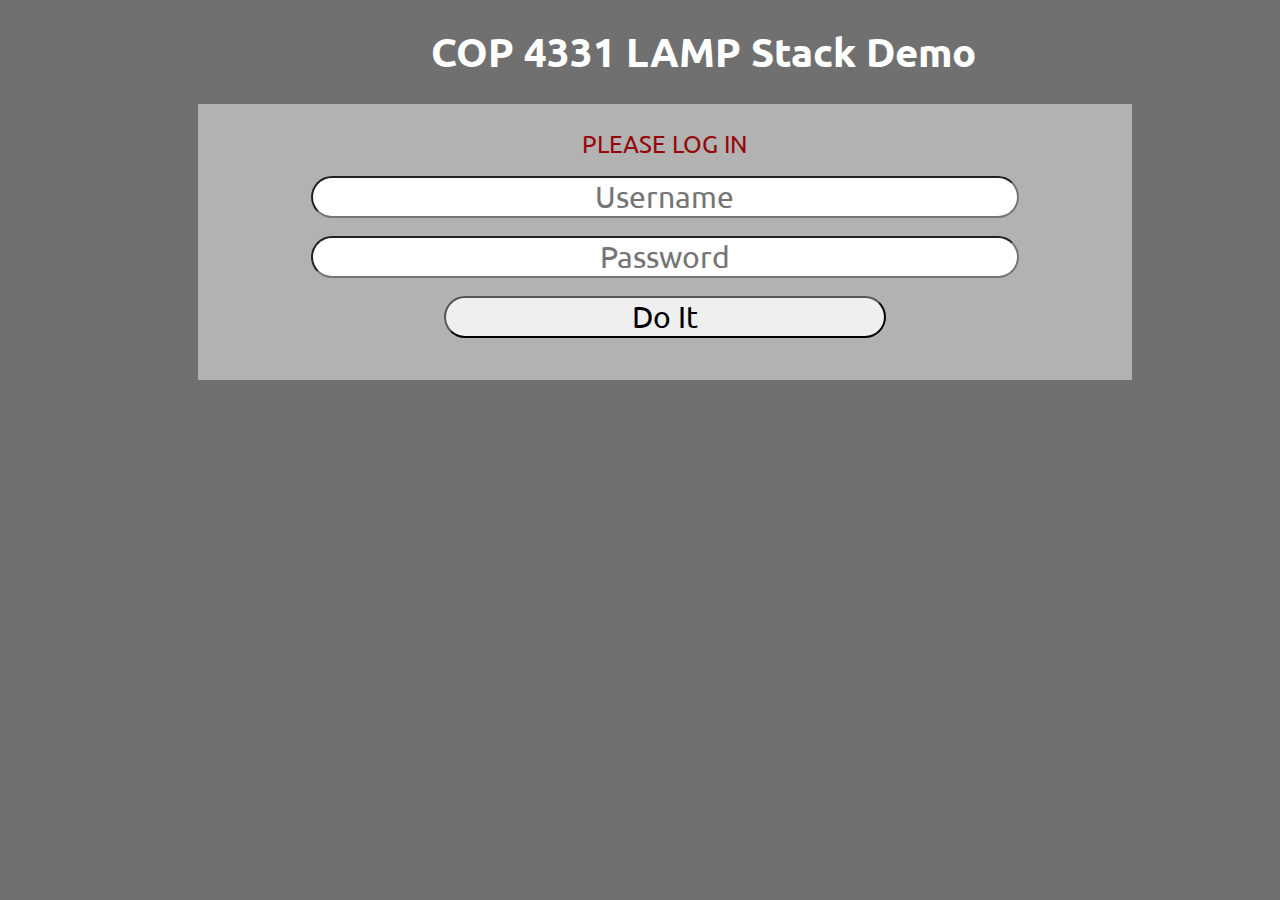
==== index.html @ 557efb66 "added rest of files" ====
<html>
<head>
	<title>COP 4331 LAMP Stack Demo</title>
	<script type="text/javascript" src="js/md5.js"></script>
	<script type="text/javascript" src="js/code.js"></script>
    <link href="css/styles.css" rel="stylesheet">	
    <link href="https://fonts.googleapis.com/css?family=Ubuntu" rel="stylesheet">
</head>
<body>

<h1 id="title">COP 4331 LAMP Stack Demo</h1>

<div id="loginDiv">
	<span id="inner-title">PLEASE LOG IN</span>
	<input type="text" id="loginName" placeholder="Username" /><br />
	<input type="password" id="loginPassword" placeholder="Password"/><br />
	<button type="button" id="loginButton" class="buttons" onclick="doLogin();"> Do It </button>
	<span id="loginResult"></span>
</div>

</body>
</html>
---- css/styles.css ----
body 
{
    background-color: #707070;
}

#title 
{
    font-size: 40px;
    width: 100%;
    margin: 2% 5%;
    text-align: center;
    font-family: 'Ubuntu', sans-serif;
    color: #FFFFFF;
}

#loginDiv
{
    font-size: 30px;
    width: 70%;
    margin-left: 15%;
    padding: 25px;
    background-color: #b2b2b2;
}

#loggedInDiv
{
    font-size: 30px;
    width: 70%;
    margin-left: 15%;
    padding: 25px;
    background-color: #b2b2b2;
}

#accessUIDiv
{
    font-size: 30px;
    width: 70%;
    margin-left: 15%;
    padding: 25px;
    background-color: #b2b2b2;
}

.buttons
{
    font-size: 30px;
    border-radius: 25px;
    width: 50%;
    margin-left: 25%;
    font-family: 'Ubuntu', sans-serif;
}

.buttons:hover{
    background-color: #00d5124f;
    color: #FFFFFF;
    opacity: 50%;
}

#loginName
{
	font-size: 30px;
}
#loginPassword
{
	font-size: 30px;
}
#searchText
{
	font-size: 30px;
}
#colorText
{
	font-size: 30px;
}

input[type="text"],input[type="password"]{
    border-radius: 25px;
    text-align: center;
    width: 80%;
    margin-left: 10%;
    margin-bottom: 2%;
    font-family: 'Ubuntu', sans-serif;
}

#inner-title{
    display: inline-block;
    font-size: 0.8em;
    width: 90%;
    text-align: center;
    margin-left: 5%;
    margin-bottom: 2%;
    font-family: 'Ubuntu', sans-serif;
    color: #95060a;
}

#loginResult{
    display: inline-block;
    font-size: 0.8em;
    width: 90%;
    text-align: center;
    margin-left: 5%;
    margin-bottom: 2%;
    font-family: 'Ubuntu', sans-serif;
    color: #95060a;
}

#userName{
    display: inline-block;
    width: 80%;
    margin-left: 10%;
    text-align: center;
}

#logoutButton{
    width: 20%;
    margin-left: 40%;
}

select{
    width: 30%;
    margin-left: 35%;
    margin-top: 2%;
    font-size: 0.75em;
    font-family: 'Ubuntu', sans-serif;
}

#colorSearchResult{
    display: none;
}

#colorAddResult{
    display: inline-block;
    font-size: 0.8em;
    width: 90%;
    text-align: center;
    margin-left: 5%;
    margin-top: 2%;
    margin-bottom: 1%;
    font-family: 'Ubuntu', sans-serif;
    color: #95060a;
}
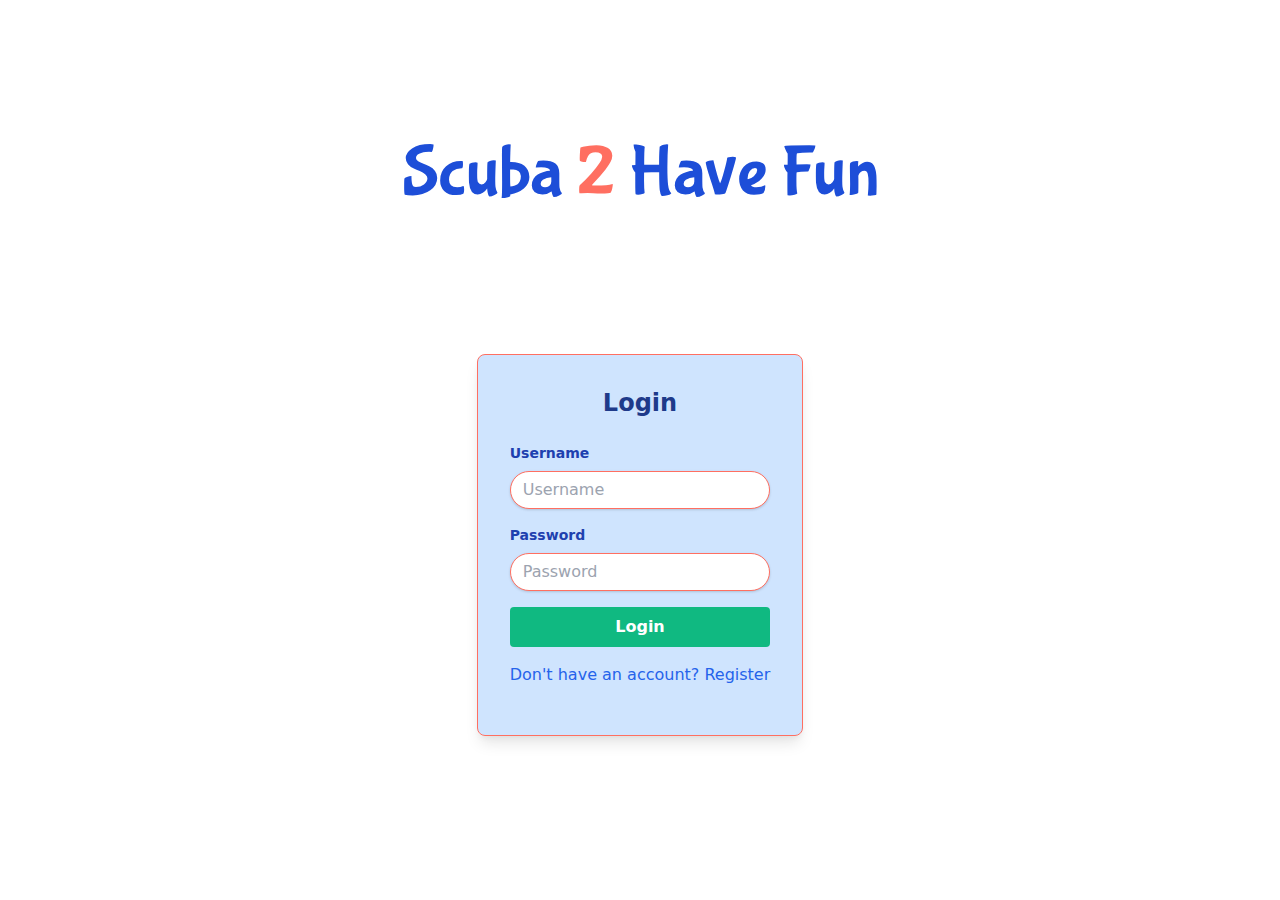
==== commit 2b418800: "Small changes to Login and Register php, Changes to css files, Added in working index.html and code." ====
--- a/index.html
+++ b/index.html
@@ -1,22 +1,93 @@
 <html>
-<head>
-	<title>COP 4331 LAMP Stack Demo</title>
-	<script type="text/javascript" src="js/md5.js"></script>
-	<script type="text/javascript" src="js/code.js"></script>
-    <link href="css/styles.css" rel="stylesheet">	
-    <link href="https://fonts.googleapis.com/css?family=Ubuntu" rel="stylesheet">
-</head>
-<body>
+	<head>
+		<title>Scuba 2 Have Fun Login</title>
+		<script type="text/javascript" src="js/md5.js"></script>
+		<script type="text/javascript" src="js/code.js"></script>
+		<link href="./css/styles.css" rel="stylesheet">
+		<link href="./css/output.css" rel="stylesheet">	
+		<link href="https://fonts.googleapis.com/css?family=Ubuntu" rel="stylesheet">
+		<link href="https://fonts.googleapis.com/css2?family=Bubblegum+Sans&display=swap" rel="stylesheet">
 
-<h1 id="title">COP 4331 LAMP Stack Demo</h1>
 
-<div id="loginDiv">
-	<span id="inner-title">PLEASE LOG IN</span>
-	<input type="text" id="loginName" placeholder="Username" /><br />
-	<input type="password" id="loginPassword" placeholder="Password"/><br />
-	<button type="button" id="loginButton" class="buttons" onclick="doLogin();"> Do It </button>
-	<span id="loginResult"></span>
-</div>
+		<script>
+			function showLogin() {
+				document.getElementById("loginDiv").style.display = "block";
+				document.getElementById("registerDiv").style.display = "none";
+			}
 
-</body>
+			function showRegister() {
+				document.getElementById("loginDiv").style.display = "none";
+				document.getElementById("registerDiv").style.display = "block";
+			}
+		</script>
+	</head>
+	<body class="bg-ocean centered-container" onload="showLogin();" >	
+		
+		<!-- Title -->
+		<div class="title-container">
+			<h1 class="bubblegum-sans-regular text-blue-700 text-7xl my-36">Scuba <span class="accent-color">2</span> Have Fun</h1>
+		</div>
+		
+		<div class="centered-container">
+			<!-- Register Container -->
+				<div id="registerDiv" class="max-w-sm mx-auto bg-blue-200 bg-opacity-75 p-8 rounded-lg shadow-lg hidden customBorder">
+					<h2 class="text-2xl font-bold mb-6 text-center text-blue-900">Register Now!</h2>
+					<form id="registerForm" onsubmit="return validRegistration();">
+						<div class="mb-4">
+							<label for="username" class="block text-blue-800 text-sm font-bold mb-2">First Name</label>
+							<input type="text" id="firstName" name="firstName" placeholder="First Name" class="shadow appearance-none customBorder rounded-full w-full py-2 px-3 text-gray-700 leading-tight focus:outline-none focus:shadow-outline">
+						</div>
+						<div class="mb-4">
+							<label for="username" class="block text-blue-800 text-sm font-bold mb-2">Last Name</label>
+							<input type="text" id="lastName" name="lastName" placeholder="Last Name" class="shadow appearance-none customBorder rounded-full w-full py-2 px-3 text-gray-700 leading-tight focus:outline-none focus:shadow-outline">
+						</div>
+						<div class="mb-4">
+							<label for="username" class="block text-blue-800 text-sm font-bold mb-2">Username</label>
+							<input type="text" id="username" name="username" placeholder="Username" class="shadow appearance-none customBorder rounded-full w-full py-2 px-3 text-gray-700 leading-tight focus:outline-none focus:shadow-outline">
+						</div>
+						<div class="mb-4">
+							<label for="password" class="block text-blue-800 text-sm font-bold mb-2">Password</label>
+							<input type="password" id="password" name="password" placeholder="Password" class="shadow appearance-none customBorder rounded-full w-full py-2 px-3 text-gray-700 leading-tight focus:outline-none focus:shadow-outline">
+						</div>
+						<div class="mb-4">
+							<label for="confirmPassword" class="block text-blue-800 text-sm font-bold mb-2">Confirm Password</label>
+							<input type="password" id="confirmPassword" name="confirmPassword" placeholder="Confirm Password" class="shadow appearance-none customBorder rounded-full w-full py-2 px-3 text-gray-700 leading-tight focus:outline-none focus:shadow-outline">
+						</div>
+						<div class="flex items-center justify-between">
+							<button type="submit" id="registerButton" class="bg-green-500 hover:bg-green-800 text-white font-bold py-2 px-4 rounded focus:outline-none focus:shadow-outline w-full ">
+								Register
+							</button>
+						</div>
+						<div class="mt-4 text-center">
+							<button type="button" class="text-blue-600 hover:underline" onclick="showLogin();">Already have an account? Login</button>
+						</div>
+					</form>
+				</div>
+
+			<!-- Login Container -->
+				<div id="loginDiv" class="max-w-sm mx-auto bg-blue-200 bg-opacity-75 p-8 rounded-lg shadow-lg customBorder ">
+					<h2 class="text-2xl font-bold mb-6 text-center text-blue-900">Login</h2>
+					<form id="loginForm" onsubmit="doLogin(event);">
+						<div class="mb-4">
+							<label for="loginName" class="block text-blue-800 text-sm font-bold mb-2">Username</label>
+							<input type="text" id="loginName" name="loginName" placeholder="Username" class="shadow appearance-none customBorder rounded-full w-full py-2 px-3 text-gray-700 leading-tight focus:outline-none focus:shadow-outline">
+						</div>
+						<div class="mb-4">
+							<label for="loginPassword" class="block text-blue-800 text-sm font-bold mb-2">Password</label>
+							<input type="password" id="loginPassword" name="loginPassword" placeholder="Password" class="shadow appearance-none customBorder rounded-full w-full py-2 px-3 text-gray-700 leading-tight focus:outline-none focus:shadow-outline">
+						</div>
+						<div class="flex items-center justify-between">
+							<button type="submit" id="loginButton" class="bg-green-500 hover:bg-green-800 text-white font-bold py-2 px-4 rounded focus:outline-none focus:shadow-outline w-full ">
+								Login
+							</button>
+						</div>
+						<div class="mt-4 text-center">
+							<button type="button" class="text-blue-600 hover:underline " onclick="showRegister();">Don't have an account? Register</button>
+						</div>
+					</form>
+				</div>
+			</div>
+
+	</body>
 </html>
+
--- a/css/styles.css
+++ b/css/styles.css
@@ -1,140 +1,55 @@
-body 
-{
-    background-color: #707070;
+@import "tailwindcss/base";
+
+@import "tailwindcss/components";
+
+@import "tailwindcss/utilities";
+
+.hidden {
+  display: none;
 }
 
-#title 
-{
-    font-size: 40px;
-    width: 100%;
-    margin: 2% 5%;
-    text-align: center;
-    font-family: 'Ubuntu', sans-serif;
-    color: #FFFFFF;
+.centered-container {
+  display: flex;
+  flex-direction: column;
+  justify-content: center;
+  align-items: center;
+  height: 70vh;
 }
 
-#loginDiv
-{
-    font-size: 30px;
-    width: 70%;
-    margin-left: 15%;
-    padding: 25px;
-    background-color: #b2b2b2;
+#registerDiv {
+    width: 100vw;
 }
 
-#loggedInDiv
-{
-    font-size: 30px;
-    width: 70%;
-    margin-left: 15%;
-    padding: 25px;
-    background-color: #b2b2b2;
+.bg-ocean {
+    background-image: url('./images/oceanBKG.svg');
+    background-size: cover;
+    background-position: center;
+    background-repeat: no-repeat;
 }
 
-#accessUIDiv
-{
-    font-size: 30px;
-    width: 70%;
-    margin-left: 15%;
-    padding: 25px;
-    background-color: #b2b2b2;
+.customBorder {
+    border-color: #FF6F61;
+    border-style: solid;
+    border-width: 1px;
 }
 
-.buttons
-{
-    font-size: 30px;
-    border-radius: 25px;
-    width: 50%;
-    margin-left: 25%;
-    font-family: 'Ubuntu', sans-serif;
+.bubblegum-sans-regular {
+    font-family: "Bubblegum Sans", serif;
+    font-weight: 400;
+    font-style: normal;
+  }
+
+.title-container {
+    text-align: center;
+    margin-top: 100px;
 }
 
-.buttons:hover{
-    background-color: #00d5124f;
-    color: #FFFFFF;
-    opacity: 50%;
+.content-container {
+    display: flex;
+    flex-direction: column;
+    align-items: center;    
 }
 
-#loginName
-{
-	font-size: 30px;
-}
-#loginPassword
-{
-	font-size: 30px;
-}
-#searchText
-{
-	font-size: 30px;
-}
-#colorText
-{
-	font-size: 30px;
-}
-
-input[type="text"],input[type="password"]{
-    border-radius: 25px;
-    text-align: center;
-    width: 80%;
-    margin-left: 10%;
-    margin-bottom: 2%;
-    font-family: 'Ubuntu', sans-serif;
-}
-
-#inner-title{
-    display: inline-block;
-    font-size: 0.8em;
-    width: 90%;
-    text-align: center;
-    margin-left: 5%;
-    margin-bottom: 2%;
-    font-family: 'Ubuntu', sans-serif;
-    color: #95060a;
-}
-
-#loginResult{
-    display: inline-block;
-    font-size: 0.8em;
-    width: 90%;
-    text-align: center;
-    margin-left: 5%;
-    margin-bottom: 2%;
-    font-family: 'Ubuntu', sans-serif;
-    color: #95060a;
-}
-
-#userName{
-    display: inline-block;
-    width: 80%;
-    margin-left: 10%;
-    text-align: center;
-}
-
-#logoutButton{
-    width: 20%;
-    margin-left: 40%;
-}
-
-select{
-    width: 30%;
-    margin-left: 35%;
-    margin-top: 2%;
-    font-size: 0.75em;
-    font-family: 'Ubuntu', sans-serif;
-}
-
-#colorSearchResult{
-    display: none;
-}
-
-#colorAddResult{
-    display: inline-block;
-    font-size: 0.8em;
-    width: 90%;
-    text-align: center;
-    margin-left: 5%;
-    margin-top: 2%;
-    margin-bottom: 1%;
-    font-family: 'Ubuntu', sans-serif;
-    color: #95060a;
+.accent-color {
+    color: #FF6F61;
 }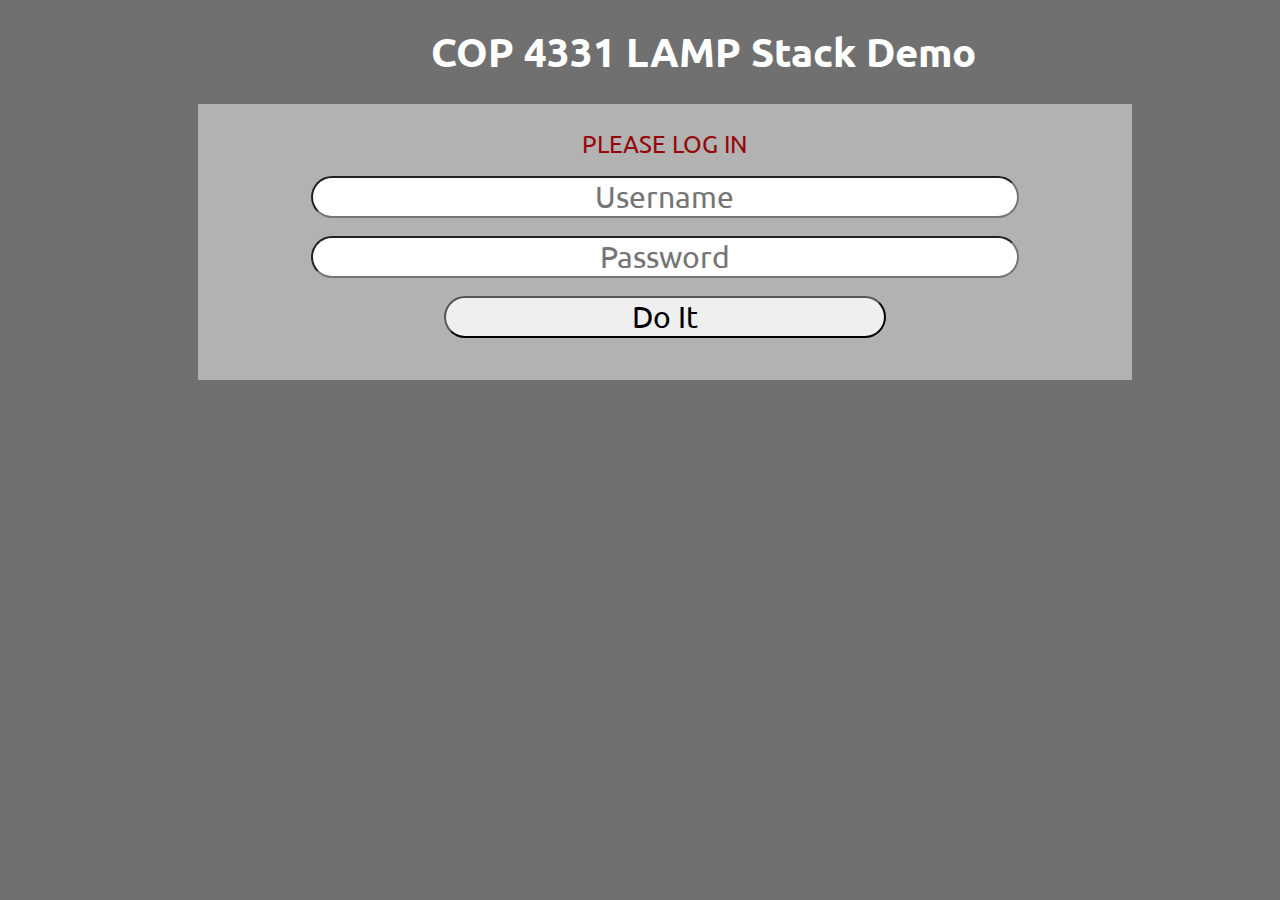
==== commit 82537fe0: "Revert "Small changes to Login and Register php, Changes to css files, Added in working index.html a" ====
--- a/index.html
+++ b/index.html
@@ -1,93 +1,22 @@
 <html>
-	<head>
-		<title>Scuba 2 Have Fun Login</title>
-		<script type="text/javascript" src="js/md5.js"></script>
-		<script type="text/javascript" src="js/code.js"></script>
-		<link href="./css/styles.css" rel="stylesheet">
-		<link href="./css/output.css" rel="stylesheet">	
-		<link href="https://fonts.googleapis.com/css?family=Ubuntu" rel="stylesheet">
-		<link href="https://fonts.googleapis.com/css2?family=Bubblegum+Sans&display=swap" rel="stylesheet">
+<head>
+	<title>COP 4331 LAMP Stack Demo</title>
+	<script type="text/javascript" src="js/md5.js"></script>
+	<script type="text/javascript" src="js/code.js"></script>
+    <link href="css/styles.css" rel="stylesheet">	
+    <link href="https://fonts.googleapis.com/css?family=Ubuntu" rel="stylesheet">
+</head>
+<body>
 
+<h1 id="title">COP 4331 LAMP Stack Demo</h1>
 
-		<script>
-			function showLogin() {
-				document.getElementById("loginDiv").style.display = "block";
-				document.getElementById("registerDiv").style.display = "none";
-			}
+<div id="loginDiv">
+	<span id="inner-title">PLEASE LOG IN</span>
+	<input type="text" id="loginName" placeholder="Username" /><br />
+	<input type="password" id="loginPassword" placeholder="Password"/><br />
+	<button type="button" id="loginButton" class="buttons" onclick="doLogin();"> Do It </button>
+	<span id="loginResult"></span>
+</div>
 
-			function showRegister() {
-				document.getElementById("loginDiv").style.display = "none";
-				document.getElementById("registerDiv").style.display = "block";
-			}
-		</script>
-	</head>
-	<body class="bg-ocean centered-container" onload="showLogin();" >	
-		
-		<!-- Title -->
-		<div class="title-container">
-			<h1 class="bubblegum-sans-regular text-blue-700 text-7xl my-36">Scuba <span class="accent-color">2</span> Have Fun</h1>
-		</div>
-		
-		<div class="centered-container">
-			<!-- Register Container -->
-				<div id="registerDiv" class="max-w-sm mx-auto bg-blue-200 bg-opacity-75 p-8 rounded-lg shadow-lg hidden customBorder">
-					<h2 class="text-2xl font-bold mb-6 text-center text-blue-900">Register Now!</h2>
-					<form id="registerForm" onsubmit="return validRegistration();">
-						<div class="mb-4">
-							<label for="username" class="block text-blue-800 text-sm font-bold mb-2">First Name</label>
-							<input type="text" id="firstName" name="firstName" placeholder="First Name" class="shadow appearance-none customBorder rounded-full w-full py-2 px-3 text-gray-700 leading-tight focus:outline-none focus:shadow-outline">
-						</div>
-						<div class="mb-4">
-							<label for="username" class="block text-blue-800 text-sm font-bold mb-2">Last Name</label>
-							<input type="text" id="lastName" name="lastName" placeholder="Last Name" class="shadow appearance-none customBorder rounded-full w-full py-2 px-3 text-gray-700 leading-tight focus:outline-none focus:shadow-outline">
-						</div>
-						<div class="mb-4">
-							<label for="username" class="block text-blue-800 text-sm font-bold mb-2">Username</label>
-							<input type="text" id="username" name="username" placeholder="Username" class="shadow appearance-none customBorder rounded-full w-full py-2 px-3 text-gray-700 leading-tight focus:outline-none focus:shadow-outline">
-						</div>
-						<div class="mb-4">
-							<label for="password" class="block text-blue-800 text-sm font-bold mb-2">Password</label>
-							<input type="password" id="password" name="password" placeholder="Password" class="shadow appearance-none customBorder rounded-full w-full py-2 px-3 text-gray-700 leading-tight focus:outline-none focus:shadow-outline">
-						</div>
-						<div class="mb-4">
-							<label for="confirmPassword" class="block text-blue-800 text-sm font-bold mb-2">Confirm Password</label>
-							<input type="password" id="confirmPassword" name="confirmPassword" placeholder="Confirm Password" class="shadow appearance-none customBorder rounded-full w-full py-2 px-3 text-gray-700 leading-tight focus:outline-none focus:shadow-outline">
-						</div>
-						<div class="flex items-center justify-between">
-							<button type="submit" id="registerButton" class="bg-green-500 hover:bg-green-800 text-white font-bold py-2 px-4 rounded focus:outline-none focus:shadow-outline w-full ">
-								Register
-							</button>
-						</div>
-						<div class="mt-4 text-center">
-							<button type="button" class="text-blue-600 hover:underline" onclick="showLogin();">Already have an account? Login</button>
-						</div>
-					</form>
-				</div>
-
-			<!-- Login Container -->
-				<div id="loginDiv" class="max-w-sm mx-auto bg-blue-200 bg-opacity-75 p-8 rounded-lg shadow-lg customBorder ">
-					<h2 class="text-2xl font-bold mb-6 text-center text-blue-900">Login</h2>
-					<form id="loginForm" onsubmit="doLogin(event);">
-						<div class="mb-4">
-							<label for="loginName" class="block text-blue-800 text-sm font-bold mb-2">Username</label>
-							<input type="text" id="loginName" name="loginName" placeholder="Username" class="shadow appearance-none customBorder rounded-full w-full py-2 px-3 text-gray-700 leading-tight focus:outline-none focus:shadow-outline">
-						</div>
-						<div class="mb-4">
-							<label for="loginPassword" class="block text-blue-800 text-sm font-bold mb-2">Password</label>
-							<input type="password" id="loginPassword" name="loginPassword" placeholder="Password" class="shadow appearance-none customBorder rounded-full w-full py-2 px-3 text-gray-700 leading-tight focus:outline-none focus:shadow-outline">
-						</div>
-						<div class="flex items-center justify-between">
-							<button type="submit" id="loginButton" class="bg-green-500 hover:bg-green-800 text-white font-bold py-2 px-4 rounded focus:outline-none focus:shadow-outline w-full ">
-								Login
-							</button>
-						</div>
-						<div class="mt-4 text-center">
-							<button type="button" class="text-blue-600 hover:underline " onclick="showRegister();">Don't have an account? Register</button>
-						</div>
-					</form>
-				</div>
-			</div>
-
-	</body>
+</body>
 </html>
-
--- a/css/styles.css
+++ b/css/styles.css
@@ -1,55 +1,140 @@
-@import "tailwindcss/base";
-
-@import "tailwindcss/components";
-
-@import "tailwindcss/utilities";
-
-.hidden {
-  display: none;
+body 
+{
+    background-color: #707070;
 }
 
-.centered-container {
-  display: flex;
-  flex-direction: column;
-  justify-content: center;
-  align-items: center;
-  height: 70vh;
+#title 
+{
+    font-size: 40px;
+    width: 100%;
+    margin: 2% 5%;
+    text-align: center;
+    font-family: 'Ubuntu', sans-serif;
+    color: #FFFFFF;
 }
 
-#registerDiv {
-    width: 100vw;
+#loginDiv
+{
+    font-size: 30px;
+    width: 70%;
+    margin-left: 15%;
+    padding: 25px;
+    background-color: #b2b2b2;
 }
 
-.bg-ocean {
-    background-image: url('./images/oceanBKG.svg');
-    background-size: cover;
-    background-position: center;
-    background-repeat: no-repeat;
+#loggedInDiv
+{
+    font-size: 30px;
+    width: 70%;
+    margin-left: 15%;
+    padding: 25px;
+    background-color: #b2b2b2;
 }
 
-.customBorder {
-    border-color: #FF6F61;
-    border-style: solid;
-    border-width: 1px;
+#accessUIDiv
+{
+    font-size: 30px;
+    width: 70%;
+    margin-left: 15%;
+    padding: 25px;
+    background-color: #b2b2b2;
 }
 
-.bubblegum-sans-regular {
-    font-family: "Bubblegum Sans", serif;
-    font-weight: 400;
-    font-style: normal;
-  }
-
-.title-container {
-    text-align: center;
-    margin-top: 100px;
+.buttons
+{
+    font-size: 30px;
+    border-radius: 25px;
+    width: 50%;
+    margin-left: 25%;
+    font-family: 'Ubuntu', sans-serif;
 }
 
-.content-container {
-    display: flex;
-    flex-direction: column;
-    align-items: center;    
+.buttons:hover{
+    background-color: #00d5124f;
+    color: #FFFFFF;
+    opacity: 50%;
 }
 
-.accent-color {
-    color: #FF6F61;
+#loginName
+{
+	font-size: 30px;
+}
+#loginPassword
+{
+	font-size: 30px;
+}
+#searchText
+{
+	font-size: 30px;
+}
+#colorText
+{
+	font-size: 30px;
+}
+
+input[type="text"],input[type="password"]{
+    border-radius: 25px;
+    text-align: center;
+    width: 80%;
+    margin-left: 10%;
+    margin-bottom: 2%;
+    font-family: 'Ubuntu', sans-serif;
+}
+
+#inner-title{
+    display: inline-block;
+    font-size: 0.8em;
+    width: 90%;
+    text-align: center;
+    margin-left: 5%;
+    margin-bottom: 2%;
+    font-family: 'Ubuntu', sans-serif;
+    color: #95060a;
+}
+
+#loginResult{
+    display: inline-block;
+    font-size: 0.8em;
+    width: 90%;
+    text-align: center;
+    margin-left: 5%;
+    margin-bottom: 2%;
+    font-family: 'Ubuntu', sans-serif;
+    color: #95060a;
+}
+
+#userName{
+    display: inline-block;
+    width: 80%;
+    margin-left: 10%;
+    text-align: center;
+}
+
+#logoutButton{
+    width: 20%;
+    margin-left: 40%;
+}
+
+select{
+    width: 30%;
+    margin-left: 35%;
+    margin-top: 2%;
+    font-size: 0.75em;
+    font-family: 'Ubuntu', sans-serif;
+}
+
+#colorSearchResult{
+    display: none;
+}
+
+#colorAddResult{
+    display: inline-block;
+    font-size: 0.8em;
+    width: 90%;
+    text-align: center;
+    margin-left: 5%;
+    margin-top: 2%;
+    margin-bottom: 1%;
+    font-family: 'Ubuntu', sans-serif;
+    color: #95060a;
 }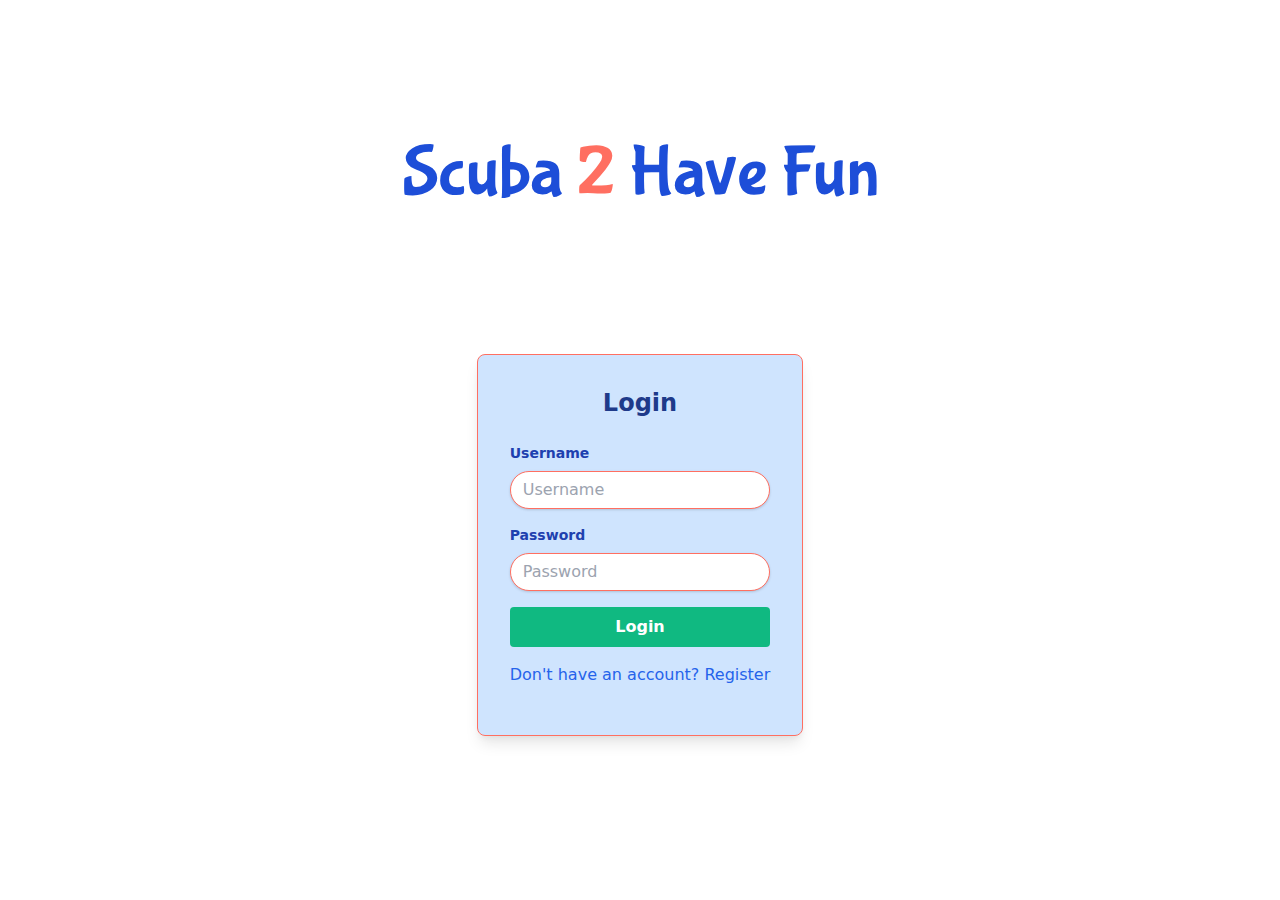
==== commit fba1c731: "up to date files" ====
--- a/index.html
+++ b/index.html
@@ -1,22 +1,93 @@
 <html>
-<head>
-	<title>COP 4331 LAMP Stack Demo</title>
-	<script type="text/javascript" src="js/md5.js"></script>
-	<script type="text/javascript" src="js/code.js"></script>
-    <link href="css/styles.css" rel="stylesheet">	
-    <link href="https://fonts.googleapis.com/css?family=Ubuntu" rel="stylesheet">
-</head>
-<body>
+	<head>
+		<title>Scuba 2 Have Fun Login</title>
+		<script type="text/javascript" src="js/md5.js"></script>
+		<script type="text/javascript" src="js/code.js"></script>
+		<link href="./css/styles.css" rel="stylesheet">
+		<link href="./css/output.css" rel="stylesheet">	
+		<link href="https://fonts.googleapis.com/css?family=Ubuntu" rel="stylesheet">
+		<link href="https://fonts.googleapis.com/css2?family=Bubblegum+Sans&display=swap" rel="stylesheet">
 
-<h1 id="title">COP 4331 LAMP Stack Demo</h1>
 
-<div id="loginDiv">
-	<span id="inner-title">PLEASE LOG IN</span>
-	<input type="text" id="loginName" placeholder="Username" /><br />
-	<input type="password" id="loginPassword" placeholder="Password"/><br />
-	<button type="button" id="loginButton" class="buttons" onclick="doLogin();"> Do It </button>
-	<span id="loginResult"></span>
-</div>
+		<script>
+			function showLogin() {
+				document.getElementById("loginDiv").style.display = "block";
+				document.getElementById("registerDiv").style.display = "none";
+			}
 
-</body>
+			function showRegister() {
+				document.getElementById("loginDiv").style.display = "none";
+				document.getElementById("registerDiv").style.display = "block";
+			}
+		</script>
+	</head>
+	<body class="bg-ocean centered-container" onload="showLogin();" >	
+		
+		<!-- Title -->
+		<div class="title-container">
+			<h1 class="bubblegum-sans-regular text-blue-700 text-7xl my-36">Scuba <span class="accent-color">2</span> Have Fun</h1>
+		</div>
+		
+		<div class="centered-container">
+			<!-- Register Container -->
+				<div id="registerDiv" class="max-w-sm mx-auto bg-blue-200 bg-opacity-75 p-8 rounded-lg shadow-lg hidden customBorder">
+					<h2 class="text-2xl font-bold mb-6 text-center text-blue-900">Register Now!</h2>
+					<form id="registerForm" onsubmit="return validRegistration();">
+						<div class="mb-4">
+							<label for="username" class="block text-blue-800 text-sm font-bold mb-2">First Name</label>
+							<input type="text" id="firstName" name="firstName" placeholder="First Name" class="shadow appearance-none customBorder rounded-full w-full py-2 px-3 text-gray-700 leading-tight focus:outline-none focus:shadow-outline">
+						</div>
+						<div class="mb-4">
+							<label for="username" class="block text-blue-800 text-sm font-bold mb-2">Last Name</label>
+							<input type="text" id="lastName" name="lastName" placeholder="Last Name" class="shadow appearance-none customBorder rounded-full w-full py-2 px-3 text-gray-700 leading-tight focus:outline-none focus:shadow-outline">
+						</div>
+						<div class="mb-4">
+							<label for="username" class="block text-blue-800 text-sm font-bold mb-2">Username</label>
+							<input type="text" id="username" name="username" placeholder="Username" class="shadow appearance-none customBorder rounded-full w-full py-2 px-3 text-gray-700 leading-tight focus:outline-none focus:shadow-outline">
+						</div>
+						<div class="mb-4">
+							<label for="password" class="block text-blue-800 text-sm font-bold mb-2">Password</label>
+							<input type="password" id="password" name="password" placeholder="Password" class="shadow appearance-none customBorder rounded-full w-full py-2 px-3 text-gray-700 leading-tight focus:outline-none focus:shadow-outline">
+						</div>
+						<div class="mb-4">
+							<label for="confirmPassword" class="block text-blue-800 text-sm font-bold mb-2">Confirm Password</label>
+							<input type="password" id="confirmPassword" name="confirmPassword" placeholder="Confirm Password" class="shadow appearance-none customBorder rounded-full w-full py-2 px-3 text-gray-700 leading-tight focus:outline-none focus:shadow-outline">
+						</div>
+						<div class="flex items-center justify-between">
+							<button type="submit" id="registerButton" class="bg-green-500 hover:bg-green-800 text-white font-bold py-2 px-4 rounded focus:outline-none focus:shadow-outline w-full ">
+								Register
+							</button>
+						</div>
+						<div class="mt-4 text-center">
+							<button type="button" class="text-blue-600 hover:underline" onclick="showLogin();">Already have an account? Login</button>
+						</div>
+					</form>
+				</div>
+
+			<!-- Login Container -->
+				<div id="loginDiv" class="max-w-sm mx-auto bg-blue-200 bg-opacity-75 p-8 rounded-lg shadow-lg customBorder ">
+					<h2 class="text-2xl font-bold mb-6 text-center text-blue-900">Login</h2>
+					<form id="loginForm" onsubmit="doLogin(event);">
+						<div class="mb-4">
+							<label for="loginName" class="block text-blue-800 text-sm font-bold mb-2">Username</label>
+							<input type="text" id="loginName" name="loginName" placeholder="Username" class="shadow appearance-none customBorder rounded-full w-full py-2 px-3 text-gray-700 leading-tight focus:outline-none focus:shadow-outline">
+						</div>
+						<div class="mb-4">
+							<label for="loginPassword" class="block text-blue-800 text-sm font-bold mb-2">Password</label>
+							<input type="password" id="loginPassword" name="loginPassword" placeholder="Password" class="shadow appearance-none customBorder rounded-full w-full py-2 px-3 text-gray-700 leading-tight focus:outline-none focus:shadow-outline">
+						</div>
+						<div class="flex items-center justify-between">
+							<button type="submit" id="loginButton" class="bg-green-500 hover:bg-green-800 text-white font-bold py-2 px-4 rounded focus:outline-none focus:shadow-outline w-full ">
+								Login
+							</button>
+						</div>
+						<div class="mt-4 text-center">
+							<button type="button" class="text-blue-600 hover:underline " onclick="showRegister();">Don't have an account? Register</button>
+						</div>
+					</form>
+				</div>
+			</div>
+
+	</body>
 </html>
+
--- a/css/styles.css
+++ b/css/styles.css
@@ -1,140 +1,55 @@
-body 
-{
-    background-color: #707070;
+@import "tailwindcss/base";
+
+@import "tailwindcss/components";
+
+@import "tailwindcss/utilities";
+
+.hidden {
+  display: none;
 }
 
-#title 
-{
-    font-size: 40px;
-    width: 100%;
-    margin: 2% 5%;
-    text-align: center;
-    font-family: 'Ubuntu', sans-serif;
-    color: #FFFFFF;
+.centered-container {
+  display: flex;
+  flex-direction: column;
+  justify-content: center;
+  align-items: center;
+  height: 70vh;
 }
 
-#loginDiv
-{
-    font-size: 30px;
-    width: 70%;
-    margin-left: 15%;
-    padding: 25px;
-    background-color: #b2b2b2;
+#registerDiv {
+    width: 100vw;
 }
 
-#loggedInDiv
-{
-    font-size: 30px;
-    width: 70%;
-    margin-left: 15%;
-    padding: 25px;
-    background-color: #b2b2b2;
+.bg-ocean {
+    background-image: url('./images/oceanBKG.svg');
+    background-size: cover;
+    background-position: center;
+    background-repeat: no-repeat;
 }
 
-#accessUIDiv
-{
-    font-size: 30px;
-    width: 70%;
-    margin-left: 15%;
-    padding: 25px;
-    background-color: #b2b2b2;
+.customBorder {
+    border-color: #FF6F61;
+    border-style: solid;
+    border-width: 1px;
 }
 
-.buttons
-{
-    font-size: 30px;
-    border-radius: 25px;
-    width: 50%;
-    margin-left: 25%;
-    font-family: 'Ubuntu', sans-serif;
+.bubblegum-sans-regular {
+    font-family: "Bubblegum Sans", serif;
+    font-weight: 400;
+    font-style: normal;
+  }
+
+.title-container {
+    text-align: center;
+    margin-top: 100px;
 }
 
-.buttons:hover{
-    background-color: #00d5124f;
-    color: #FFFFFF;
-    opacity: 50%;
+.content-container {
+    display: flex;
+    flex-direction: column;
+    align-items: center;    
 }
 
-#loginName
-{
-	font-size: 30px;
-}
-#loginPassword
-{
-	font-size: 30px;
-}
-#searchText
-{
-	font-size: 30px;
-}
-#colorText
-{
-	font-size: 30px;
-}
-
-input[type="text"],input[type="password"]{
-    border-radius: 25px;
-    text-align: center;
-    width: 80%;
-    margin-left: 10%;
-    margin-bottom: 2%;
-    font-family: 'Ubuntu', sans-serif;
-}
-
-#inner-title{
-    display: inline-block;
-    font-size: 0.8em;
-    width: 90%;
-    text-align: center;
-    margin-left: 5%;
-    margin-bottom: 2%;
-    font-family: 'Ubuntu', sans-serif;
-    color: #95060a;
-}
-
-#loginResult{
-    display: inline-block;
-    font-size: 0.8em;
-    width: 90%;
-    text-align: center;
-    margin-left: 5%;
-    margin-bottom: 2%;
-    font-family: 'Ubuntu', sans-serif;
-    color: #95060a;
-}
-
-#userName{
-    display: inline-block;
-    width: 80%;
-    margin-left: 10%;
-    text-align: center;
-}
-
-#logoutButton{
-    width: 20%;
-    margin-left: 40%;
-}
-
-select{
-    width: 30%;
-    margin-left: 35%;
-    margin-top: 2%;
-    font-size: 0.75em;
-    font-family: 'Ubuntu', sans-serif;
-}
-
-#colorSearchResult{
-    display: none;
-}
-
-#colorAddResult{
-    display: inline-block;
-    font-size: 0.8em;
-    width: 90%;
-    text-align: center;
-    margin-left: 5%;
-    margin-top: 2%;
-    margin-bottom: 1%;
-    font-family: 'Ubuntu', sans-serif;
-    color: #95060a;
+.accent-color {
+    color: #FF6F61;
 }